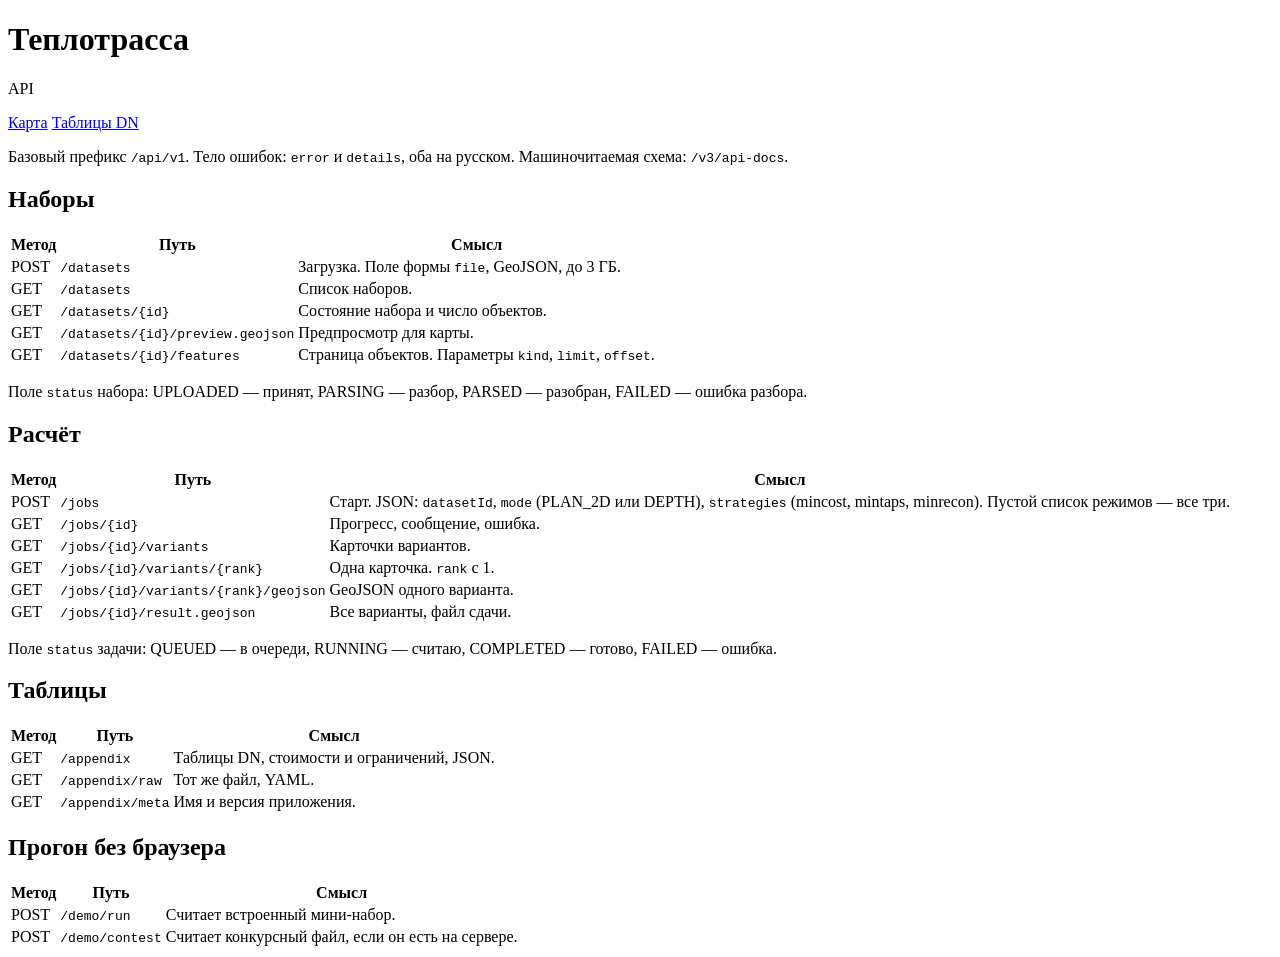
==== src/main/resources/static/api.html @ 1ee3bf18 "Страница API на русском вместо оболочки Swagger. Шапка ведёт на перечень методов. Значок вкладки уби" ====
<!DOCTYPE html>
<html lang="ru">
<head>
  <meta charset="UTF-8" />
  <meta name="viewport" content="width=device-width, initial-scale=1" />
  <title>Теплотрасса — API</title>
  <link rel="icon" href="/favicon.ico" />
  <link rel="stylesheet" href="/css/app.css?v=12" />
</head>
<body class="sheet">
  <header class="top">
    <div class="brand">
      <h1>Теплотрасса</h1>
      <p>API</p>
    </div>
    <nav>
      <a href="/">Карта</a>
      <a href="/api/v1/appendix/raw">Таблицы DN</a>
    </nav>
  </header>
  <main class="sheet-main">
    <p class="hint">Базовый префикс <code>/api/v1</code>. Тело ошибок: <code>error</code> и <code>details</code>, оба на русском. Машиночитаемая схема: <code>/v3/api-docs</code>.</p>

    <h2>Наборы</h2>
    <table>
      <thead><tr><th>Метод</th><th>Путь</th><th>Смысл</th></tr></thead>
      <tbody>
        <tr><td>POST</td><td><code>/datasets</code></td><td>Загрузка. Поле формы <code>file</code>, GeoJSON, до 3 ГБ.</td></tr>
        <tr><td>GET</td><td><code>/datasets</code></td><td>Список наборов.</td></tr>
        <tr><td>GET</td><td><code>/datasets/{id}</code></td><td>Состояние набора и число объектов.</td></tr>
        <tr><td>GET</td><td><code>/datasets/{id}/preview.geojson</code></td><td>Предпросмотр для карты.</td></tr>
        <tr><td>GET</td><td><code>/datasets/{id}/features</code></td><td>Страница объектов. Параметры <code>kind</code>, <code>limit</code>, <code>offset</code>.</td></tr>
      </tbody>
    </table>
    <p class="hint">Поле <code>status</code> набора: UPLOADED — принят, PARSING — разбор, PARSED — разобран, FAILED — ошибка разбора.</p>

    <h2>Расчёт</h2>
    <table>
      <thead><tr><th>Метод</th><th>Путь</th><th>Смысл</th></tr></thead>
      <tbody>
        <tr><td>POST</td><td><code>/jobs</code></td><td>Старт. JSON: <code>datasetId</code>, <code>mode</code> (PLAN_2D или DEPTH), <code>strategies</code> (mincost, mintaps, minrecon). Пустой список режимов — все три.</td></tr>
        <tr><td>GET</td><td><code>/jobs/{id}</code></td><td>Прогресс, сообщение, ошибка.</td></tr>
        <tr><td>GET</td><td><code>/jobs/{id}/variants</code></td><td>Карточки вариантов.</td></tr>
        <tr><td>GET</td><td><code>/jobs/{id}/variants/{rank}</code></td><td>Одна карточка. <code>rank</code> с 1.</td></tr>
        <tr><td>GET</td><td><code>/jobs/{id}/variants/{rank}/geojson</code></td><td>GeoJSON одного варианта.</td></tr>
        <tr><td>GET</td><td><code>/jobs/{id}/result.geojson</code></td><td>Все варианты, файл сдачи.</td></tr>
      </tbody>
    </table>
    <p class="hint">Поле <code>status</code> задачи: QUEUED — в очереди, RUNNING — считаю, COMPLETED — готово, FAILED — ошибка.</p>

    <h2>Таблицы</h2>
    <table>
      <thead><tr><th>Метод</th><th>Путь</th><th>Смысл</th></tr></thead>
      <tbody>
        <tr><td>GET</td><td><code>/appendix</code></td><td>Таблицы DN, стоимости и ограничений, JSON.</td></tr>
        <tr><td>GET</td><td><code>/appendix/raw</code></td><td>Тот же файл, YAML.</td></tr>
        <tr><td>GET</td><td><code>/appendix/meta</code></td><td>Имя и версия приложения.</td></tr>
      </tbody>
    </table>

    <h2>Прогон без браузера</h2>
    <table>
      <thead><tr><th>Метод</th><th>Путь</th><th>Смысл</th></tr></thead>
      <tbody>
        <tr><td>POST</td><td><code>/demo/run</code></td><td>Считает встроенный мини-набор.</td></tr>
        <tr><td>POST</td><td><code>/demo/contest</code></td><td>Считает конкурсный файл, если он есть на сервере.</td></tr>
      </tbody>
    </table>
  </main>
</body>
</html>
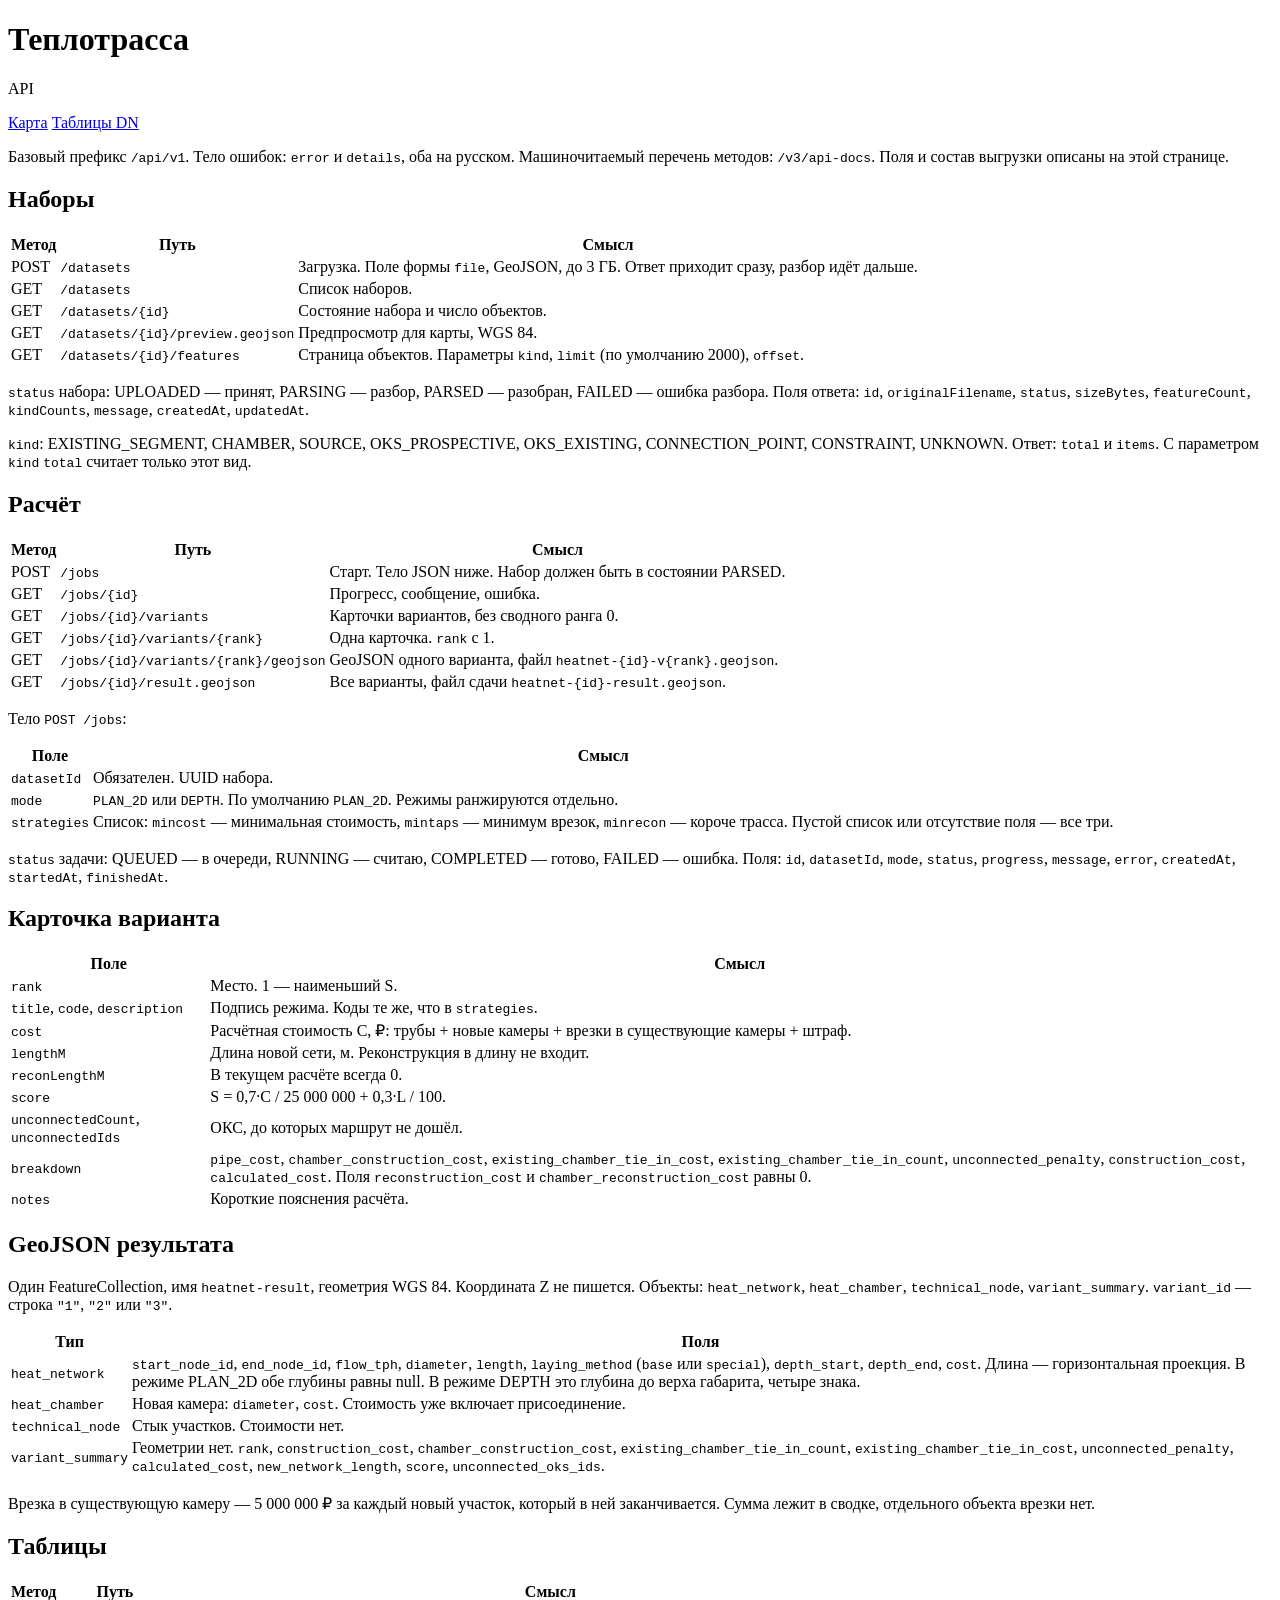
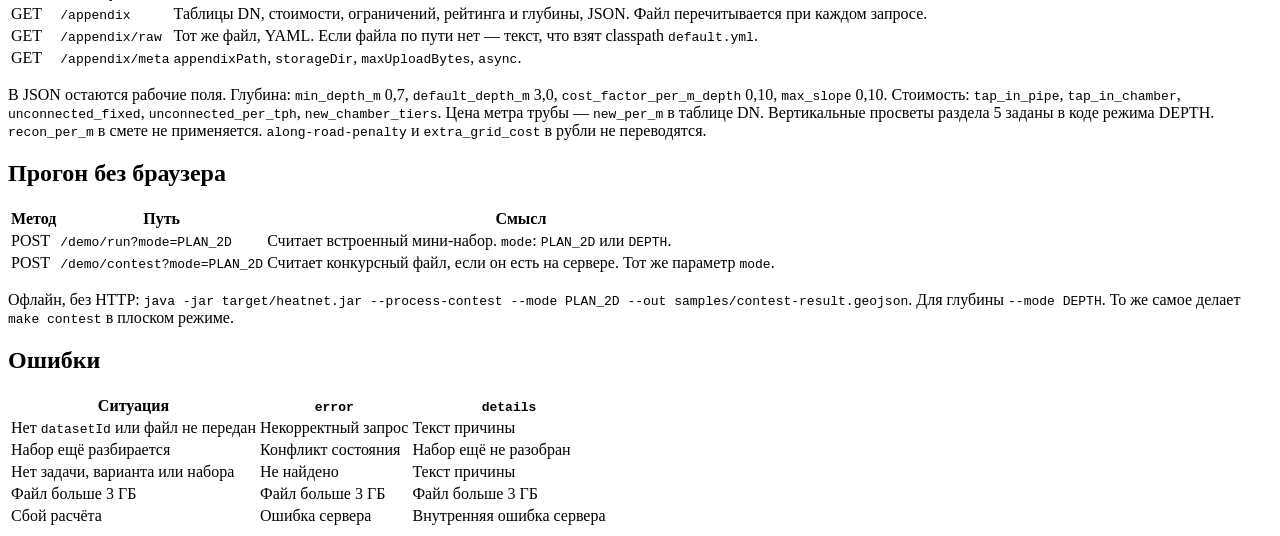
==== commit 7a0145b6: "Документация, описание API и приложение приведены к текущему расчёту. Справка, контракт выгрузки и /" ====
--- a/src/main/resources/static/api.html
+++ b/src/main/resources/static/api.html
@@ -5,7 +5,7 @@
   <meta name="viewport" content="width=device-width, initial-scale=1" />
   <title>Теплотрасса — API</title>
   <link rel="icon" href="/favicon.ico" />
-  <link rel="stylesheet" href="/css/app.css?v=12" />
+  <link rel="stylesheet" href="/css/app.css?v=14" />
 </head>
 <body class="sheet">
   <header class="top">
@@ -19,51 +19,104 @@
     </nav>
   </header>
   <main class="sheet-main">
-    <p class="hint">Базовый префикс <code>/api/v1</code>. Тело ошибок: <code>error</code> и <code>details</code>, оба на русском. Машиночитаемая схема: <code>/v3/api-docs</code>.</p>
+    <p class="hint">Базовый префикс <code>/api/v1</code>. Тело ошибок: <code>error</code> и <code>details</code>, оба на русском. Машиночитаемый перечень методов: <code>/v3/api-docs</code>. Поля и состав выгрузки описаны на этой странице.</p>
 
     <h2>Наборы</h2>
     <table>
       <thead><tr><th>Метод</th><th>Путь</th><th>Смысл</th></tr></thead>
       <tbody>
-        <tr><td>POST</td><td><code>/datasets</code></td><td>Загрузка. Поле формы <code>file</code>, GeoJSON, до 3 ГБ.</td></tr>
+        <tr><td>POST</td><td><code>/datasets</code></td><td>Загрузка. Поле формы <code>file</code>, GeoJSON, до 3 ГБ. Ответ приходит сразу, разбор идёт дальше.</td></tr>
         <tr><td>GET</td><td><code>/datasets</code></td><td>Список наборов.</td></tr>
         <tr><td>GET</td><td><code>/datasets/{id}</code></td><td>Состояние набора и число объектов.</td></tr>
-        <tr><td>GET</td><td><code>/datasets/{id}/preview.geojson</code></td><td>Предпросмотр для карты.</td></tr>
-        <tr><td>GET</td><td><code>/datasets/{id}/features</code></td><td>Страница объектов. Параметры <code>kind</code>, <code>limit</code>, <code>offset</code>.</td></tr>
+        <tr><td>GET</td><td><code>/datasets/{id}/preview.geojson</code></td><td>Предпросмотр для карты, WGS 84.</td></tr>
+        <tr><td>GET</td><td><code>/datasets/{id}/features</code></td><td>Страница объектов. Параметры <code>kind</code>, <code>limit</code> (по умолчанию 2000), <code>offset</code>.</td></tr>
       </tbody>
     </table>
-    <p class="hint">Поле <code>status</code> набора: UPLOADED — принят, PARSING — разбор, PARSED — разобран, FAILED — ошибка разбора.</p>
+    <p class="hint"><code>status</code> набора: UPLOADED — принят, PARSING — разбор, PARSED — разобран, FAILED — ошибка разбора. Поля ответа: <code>id</code>, <code>originalFilename</code>, <code>status</code>, <code>sizeBytes</code>, <code>featureCount</code>, <code>kindCounts</code>, <code>message</code>, <code>createdAt</code>, <code>updatedAt</code>.</p>
+    <p class="hint"><code>kind</code>: EXISTING_SEGMENT, CHAMBER, SOURCE, OKS_PROSPECTIVE, OKS_EXISTING, CONNECTION_POINT, CONSTRAINT, UNKNOWN. Ответ: <code>total</code> и <code>items</code>. С параметром <code>kind</code> <code>total</code> считает только этот вид.</p>
 
     <h2>Расчёт</h2>
     <table>
       <thead><tr><th>Метод</th><th>Путь</th><th>Смысл</th></tr></thead>
       <tbody>
-        <tr><td>POST</td><td><code>/jobs</code></td><td>Старт. JSON: <code>datasetId</code>, <code>mode</code> (PLAN_2D или DEPTH), <code>strategies</code> (mincost, mintaps, minrecon). Пустой список режимов — все три.</td></tr>
+        <tr><td>POST</td><td><code>/jobs</code></td><td>Старт. Тело JSON ниже. Набор должен быть в состоянии PARSED.</td></tr>
         <tr><td>GET</td><td><code>/jobs/{id}</code></td><td>Прогресс, сообщение, ошибка.</td></tr>
-        <tr><td>GET</td><td><code>/jobs/{id}/variants</code></td><td>Карточки вариантов.</td></tr>
+        <tr><td>GET</td><td><code>/jobs/{id}/variants</code></td><td>Карточки вариантов, без сводного ранга 0.</td></tr>
         <tr><td>GET</td><td><code>/jobs/{id}/variants/{rank}</code></td><td>Одна карточка. <code>rank</code> с 1.</td></tr>
-        <tr><td>GET</td><td><code>/jobs/{id}/variants/{rank}/geojson</code></td><td>GeoJSON одного варианта.</td></tr>
-        <tr><td>GET</td><td><code>/jobs/{id}/result.geojson</code></td><td>Все варианты, файл сдачи.</td></tr>
+        <tr><td>GET</td><td><code>/jobs/{id}/variants/{rank}/geojson</code></td><td>GeoJSON одного варианта, файл <code>heatnet-{id}-v{rank}.geojson</code>.</td></tr>
+        <tr><td>GET</td><td><code>/jobs/{id}/result.geojson</code></td><td>Все варианты, файл сдачи <code>heatnet-{id}-result.geojson</code>.</td></tr>
       </tbody>
     </table>
-    <p class="hint">Поле <code>status</code> задачи: QUEUED — в очереди, RUNNING — считаю, COMPLETED — готово, FAILED — ошибка.</p>
+    <p class="hint">Тело <code>POST /jobs</code>:</p>
+    <table>
+      <thead><tr><th>Поле</th><th>Смысл</th></tr></thead>
+      <tbody>
+        <tr><td><code>datasetId</code></td><td>Обязателен. UUID набора.</td></tr>
+        <tr><td><code>mode</code></td><td><code>PLAN_2D</code> или <code>DEPTH</code>. По умолчанию <code>PLAN_2D</code>. Режимы ранжируются отдельно.</td></tr>
+        <tr><td><code>strategies</code></td><td>Список: <code>mincost</code> — минимальная стоимость, <code>mintaps</code> — минимум врезок, <code>minrecon</code> — короче трасса. Пустой список или отсутствие поля — все три.</td></tr>
+      </tbody>
+    </table>
+    <p class="hint"><code>status</code> задачи: QUEUED — в очереди, RUNNING — считаю, COMPLETED — готово, FAILED — ошибка. Поля: <code>id</code>, <code>datasetId</code>, <code>mode</code>, <code>status</code>, <code>progress</code>, <code>message</code>, <code>error</code>, <code>createdAt</code>, <code>startedAt</code>, <code>finishedAt</code>.</p>
+
+    <h2>Карточка варианта</h2>
+    <table>
+      <thead><tr><th>Поле</th><th>Смысл</th></tr></thead>
+      <tbody>
+        <tr><td><code>rank</code></td><td>Место. 1 — наименьший S.</td></tr>
+        <tr><td><code>title</code>, <code>code</code>, <code>description</code></td><td>Подпись режима. Коды те же, что в <code>strategies</code>.</td></tr>
+        <tr><td><code>cost</code></td><td>Расчётная стоимость C, ₽: трубы + новые камеры + врезки в существующие камеры + штраф.</td></tr>
+        <tr><td><code>lengthM</code></td><td>Длина новой сети, м. Реконструкция в длину не входит.</td></tr>
+        <tr><td><code>reconLengthM</code></td><td>В текущем расчёте всегда 0.</td></tr>
+        <tr><td><code>score</code></td><td>S = 0,7·C / 25&nbsp;000&nbsp;000 + 0,3·L / 100.</td></tr>
+        <tr><td><code>unconnectedCount</code>, <code>unconnectedIds</code></td><td>ОКС, до которых маршрут не дошёл.</td></tr>
+        <tr><td><code>breakdown</code></td><td><code>pipe_cost</code>, <code>chamber_construction_cost</code>, <code>existing_chamber_tie_in_cost</code>, <code>existing_chamber_tie_in_count</code>, <code>unconnected_penalty</code>, <code>construction_cost</code>, <code>calculated_cost</code>. Поля <code>reconstruction_cost</code> и <code>chamber_reconstruction_cost</code> равны 0.</td></tr>
+        <tr><td><code>notes</code></td><td>Короткие пояснения расчёта.</td></tr>
+      </tbody>
+    </table>
+
+    <h2>GeoJSON результата</h2>
+    <p class="hint">Один FeatureCollection, имя <code>heatnet-result</code>, геометрия WGS 84. Координата Z не пишется. Объекты: <code>heat_network</code>, <code>heat_chamber</code>, <code>technical_node</code>, <code>variant_summary</code>. <code>variant_id</code> — строка <code>"1"</code>, <code>"2"</code> или <code>"3"</code>.</p>
+    <table>
+      <thead><tr><th>Тип</th><th>Поля</th></tr></thead>
+      <tbody>
+        <tr><td><code>heat_network</code></td><td><code>start_node_id</code>, <code>end_node_id</code>, <code>flow_tph</code>, <code>diameter</code>, <code>length</code>, <code>laying_method</code> (<code>base</code> или <code>special</code>), <code>depth_start</code>, <code>depth_end</code>, <code>cost</code>. Длина — горизонтальная проекция. В режиме PLAN_2D обе глубины равны null. В режиме DEPTH это глубина до верха габарита, четыре знака.</td></tr>
+        <tr><td><code>heat_chamber</code></td><td>Новая камера: <code>diameter</code>, <code>cost</code>. Стоимость уже включает присоединение.</td></tr>
+        <tr><td><code>technical_node</code></td><td>Стык участков. Стоимости нет.</td></tr>
+        <tr><td><code>variant_summary</code></td><td>Геометрии нет. <code>rank</code>, <code>construction_cost</code>, <code>chamber_construction_cost</code>, <code>existing_chamber_tie_in_count</code>, <code>existing_chamber_tie_in_cost</code>, <code>unconnected_penalty</code>, <code>calculated_cost</code>, <code>new_network_length</code>, <code>score</code>, <code>unconnected_oks_ids</code>.</td></tr>
+      </tbody>
+    </table>
+    <p class="hint">Врезка в существующую камеру — 5&nbsp;000&nbsp;000 ₽ за каждый новый участок, который в ней заканчивается. Сумма лежит в сводке, отдельного объекта врезки нет.</p>
 
     <h2>Таблицы</h2>
     <table>
       <thead><tr><th>Метод</th><th>Путь</th><th>Смысл</th></tr></thead>
       <tbody>
-        <tr><td>GET</td><td><code>/appendix</code></td><td>Таблицы DN, стоимости и ограничений, JSON.</td></tr>
-        <tr><td>GET</td><td><code>/appendix/raw</code></td><td>Тот же файл, YAML.</td></tr>
-        <tr><td>GET</td><td><code>/appendix/meta</code></td><td>Имя и версия приложения.</td></tr>
+        <tr><td>GET</td><td><code>/appendix</code></td><td>Таблицы DN, стоимости, ограничений, рейтинга и глубины, JSON. Файл перечитывается при каждом запросе.</td></tr>
+        <tr><td>GET</td><td><code>/appendix/raw</code></td><td>Тот же файл, YAML. Если файла по пути нет — текст, что взят classpath <code>default.yml</code>.</td></tr>
+        <tr><td>GET</td><td><code>/appendix/meta</code></td><td><code>appendixPath</code>, <code>storageDir</code>, <code>maxUploadBytes</code>, <code>async</code>.</td></tr>
       </tbody>
     </table>
+    <p class="hint">В JSON остаются рабочие поля. Глубина: <code>min_depth_m</code> 0,7, <code>default_depth_m</code> 3,0, <code>cost_factor_per_m_depth</code> 0,10, <code>max_slope</code> 0,10. Стоимость: <code>tap_in_pipe</code>, <code>tap_in_chamber</code>, <code>unconnected_fixed</code>, <code>unconnected_per_tph</code>, <code>new_chamber_tiers</code>. Цена метра трубы — <code>new_per_m</code> в таблице DN. Вертикальные просветы раздела 5 заданы в коде режима DEPTH. <code>recon_per_m</code> в смете не применяется. <code>along-road-penalty</code> и <code>extra_grid_cost</code> в рубли не переводятся.</p>
 
     <h2>Прогон без браузера</h2>
     <table>
       <thead><tr><th>Метод</th><th>Путь</th><th>Смысл</th></tr></thead>
       <tbody>
-        <tr><td>POST</td><td><code>/demo/run</code></td><td>Считает встроенный мини-набор.</td></tr>
-        <tr><td>POST</td><td><code>/demo/contest</code></td><td>Считает конкурсный файл, если он есть на сервере.</td></tr>
+        <tr><td>POST</td><td><code>/demo/run?mode=PLAN_2D</code></td><td>Считает встроенный мини-набор. <code>mode</code>: <code>PLAN_2D</code> или <code>DEPTH</code>.</td></tr>
+        <tr><td>POST</td><td><code>/demo/contest?mode=PLAN_2D</code></td><td>Считает конкурсный файл, если он есть на сервере. Тот же параметр <code>mode</code>.</td></tr>
+      </tbody>
+    </table>
+    <p class="hint">Офлайн, без HTTP: <code>java -jar target/heatnet.jar --process-contest --mode PLAN_2D --out samples/contest-result.geojson</code>. Для глубины <code>--mode DEPTH</code>. То же самое делает <code>make contest</code> в плоском режиме.</p>
+
+    <h2>Ошибки</h2>
+    <table>
+      <thead><tr><th>Ситуация</th><th><code>error</code></th><th><code>details</code></th></tr></thead>
+      <tbody>
+        <tr><td>Нет <code>datasetId</code> или файл не передан</td><td>Некорректный запрос</td><td>Текст причины</td></tr>
+        <tr><td>Набор ещё разбирается</td><td>Конфликт состояния</td><td>Набор ещё не разобран</td></tr>
+        <tr><td>Нет задачи, варианта или набора</td><td>Не найдено</td><td>Текст причины</td></tr>
+        <tr><td>Файл больше 3 ГБ</td><td>Файл больше 3 ГБ</td><td>Файл больше 3 ГБ</td></tr>
+        <tr><td>Сбой расчёта</td><td>Ошибка сервера</td><td>Внутренняя ошибка сервера</td></tr>
       </tbody>
     </table>
   </main>
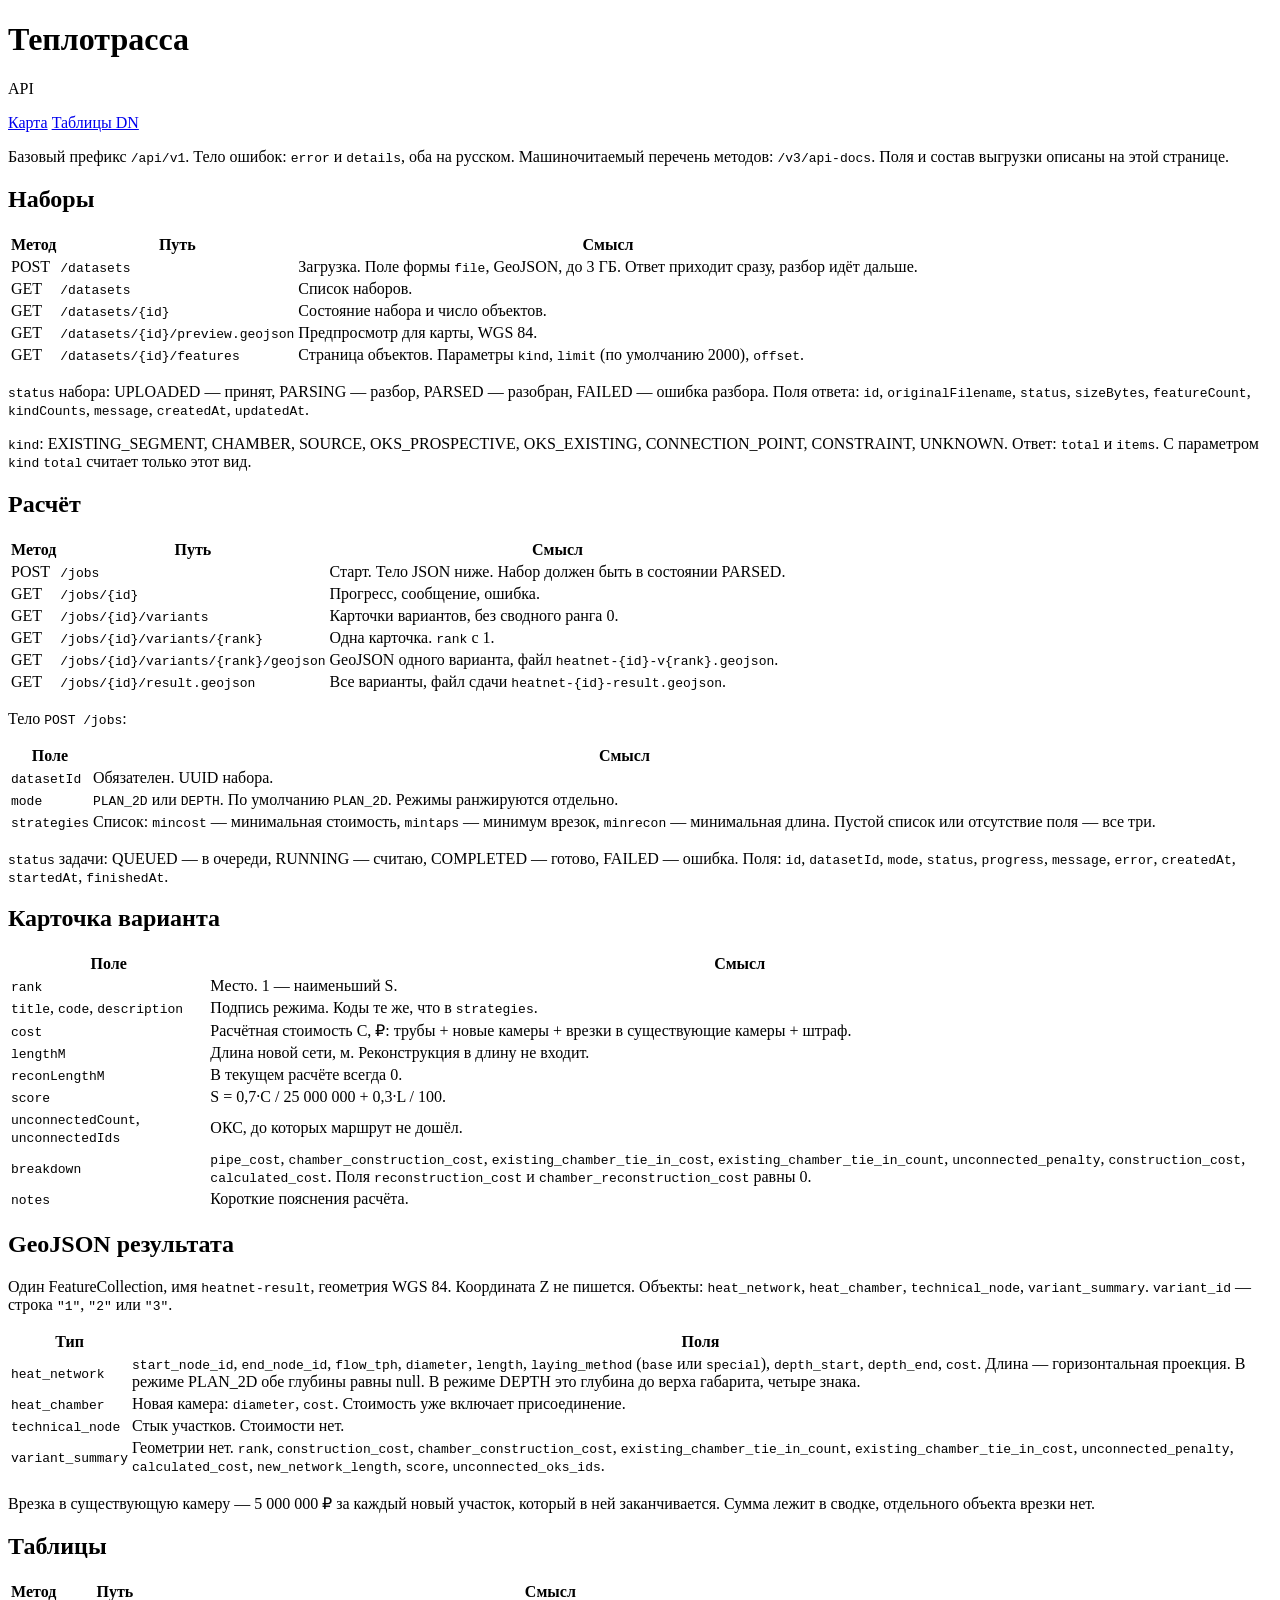
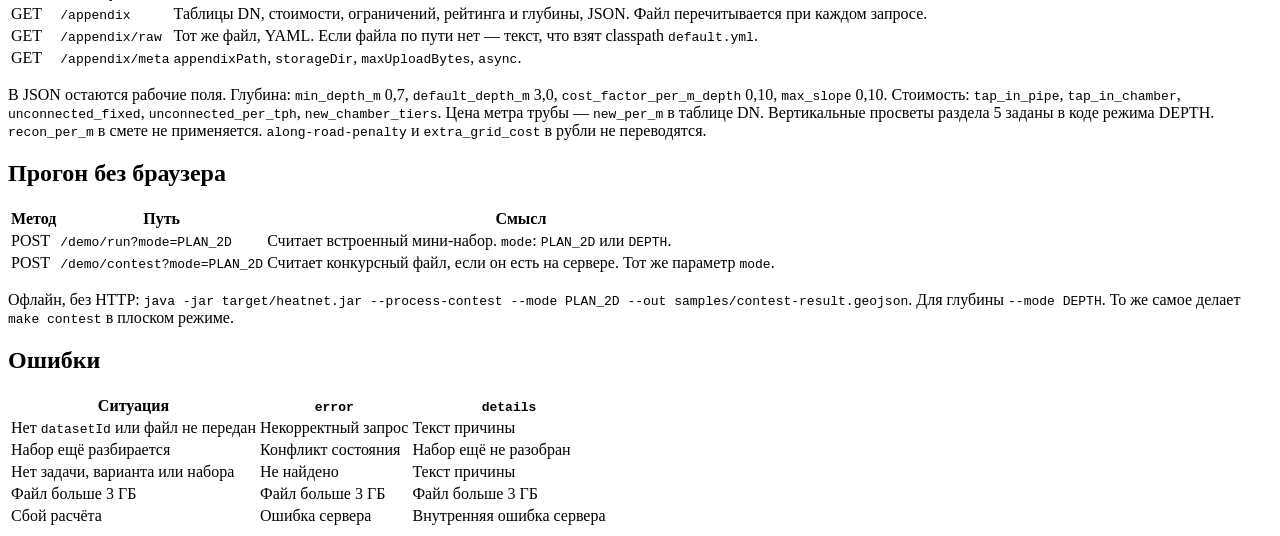
==== commit ea897ec3: "В выдачу добавлен вариант минимальной длины. Поиск этого режима ставит 100 млн ₽ за метр и не отключ" ====
--- a/src/main/resources/static/api.html
+++ b/src/main/resources/static/api.html
@@ -53,7 +53,7 @@
       <tbody>
         <tr><td><code>datasetId</code></td><td>Обязателен. UUID набора.</td></tr>
         <tr><td><code>mode</code></td><td><code>PLAN_2D</code> или <code>DEPTH</code>. По умолчанию <code>PLAN_2D</code>. Режимы ранжируются отдельно.</td></tr>
-        <tr><td><code>strategies</code></td><td>Список: <code>mincost</code> — минимальная стоимость, <code>mintaps</code> — минимум врезок, <code>minrecon</code> — короче трасса. Пустой список или отсутствие поля — все три.</td></tr>
+        <tr><td><code>strategies</code></td><td>Список: <code>mincost</code> — минимальная стоимость, <code>mintaps</code> — минимум врезок, <code>minrecon</code> — минимальная длина. Пустой список или отсутствие поля — все три.</td></tr>
       </tbody>
     </table>
     <p class="hint"><code>status</code> задачи: QUEUED — в очереди, RUNNING — считаю, COMPLETED — готово, FAILED — ошибка. Поля: <code>id</code>, <code>datasetId</code>, <code>mode</code>, <code>status</code>, <code>progress</code>, <code>message</code>, <code>error</code>, <code>createdAt</code>, <code>startedAt</code>, <code>finishedAt</code>.</p>
